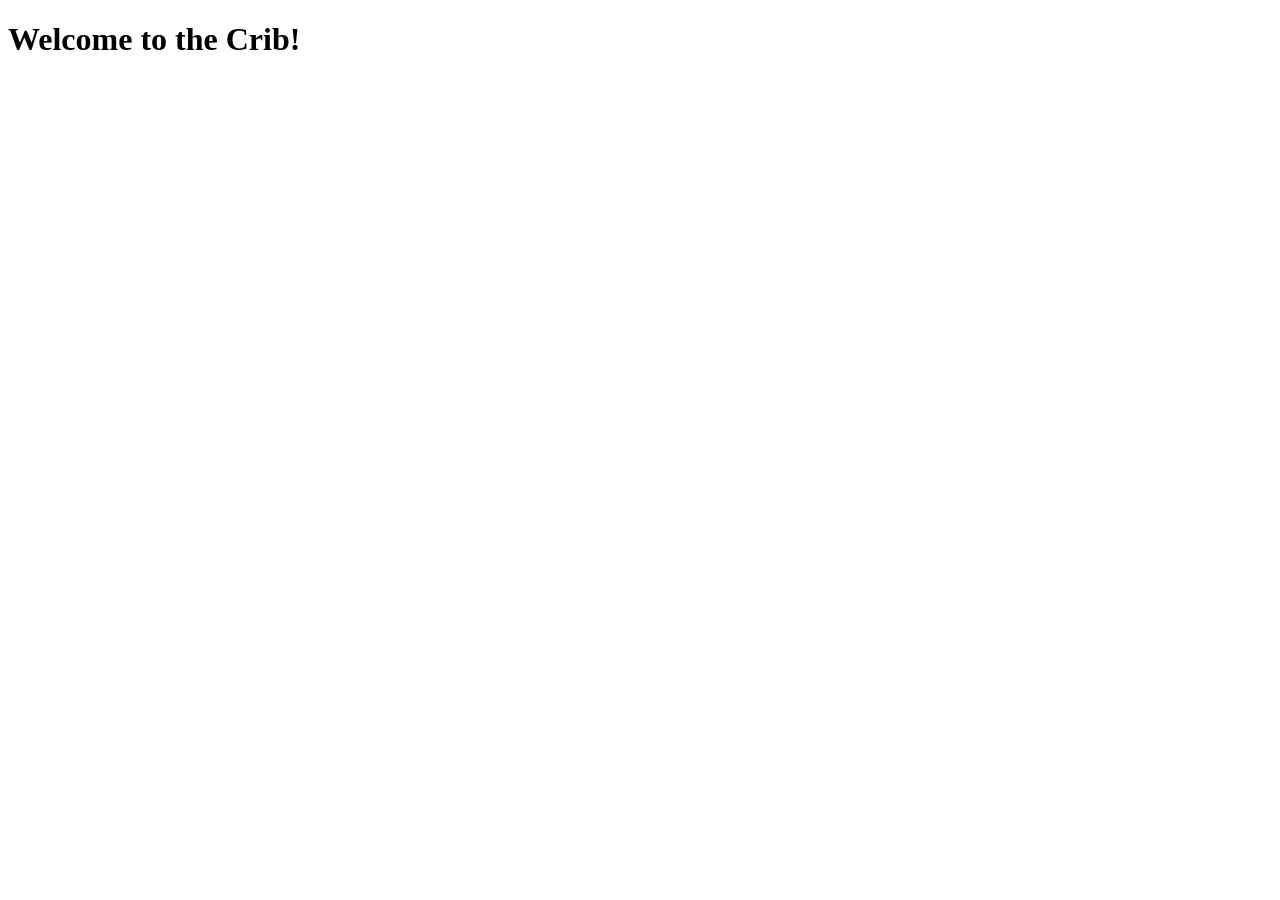
==== index.html @ e8f2de6d "Started Coding, Header, Main (Window Link) Started Coding the Website after I'm finally finished wit" ====
<!DOCTYPE html>
<html lang="en">

<head>
  <meta charset="UTF-8">
  <meta name="viewport" content="width=device-width, initial-scale=1.0">
  <title>Vagabond</title>
  <link rel="stylesheet" href="style.css">
</head>

<body>
  <header>
    <h1>Welcome to the Crib!</h1>
  </header>
  <main class=".crib">
    <a href="Other Cribs" 
      class="turn" 
      style=" " 
      <img src="/assets/Crib/Window.png" 
      style=""
      alt="">


</body>

</html>
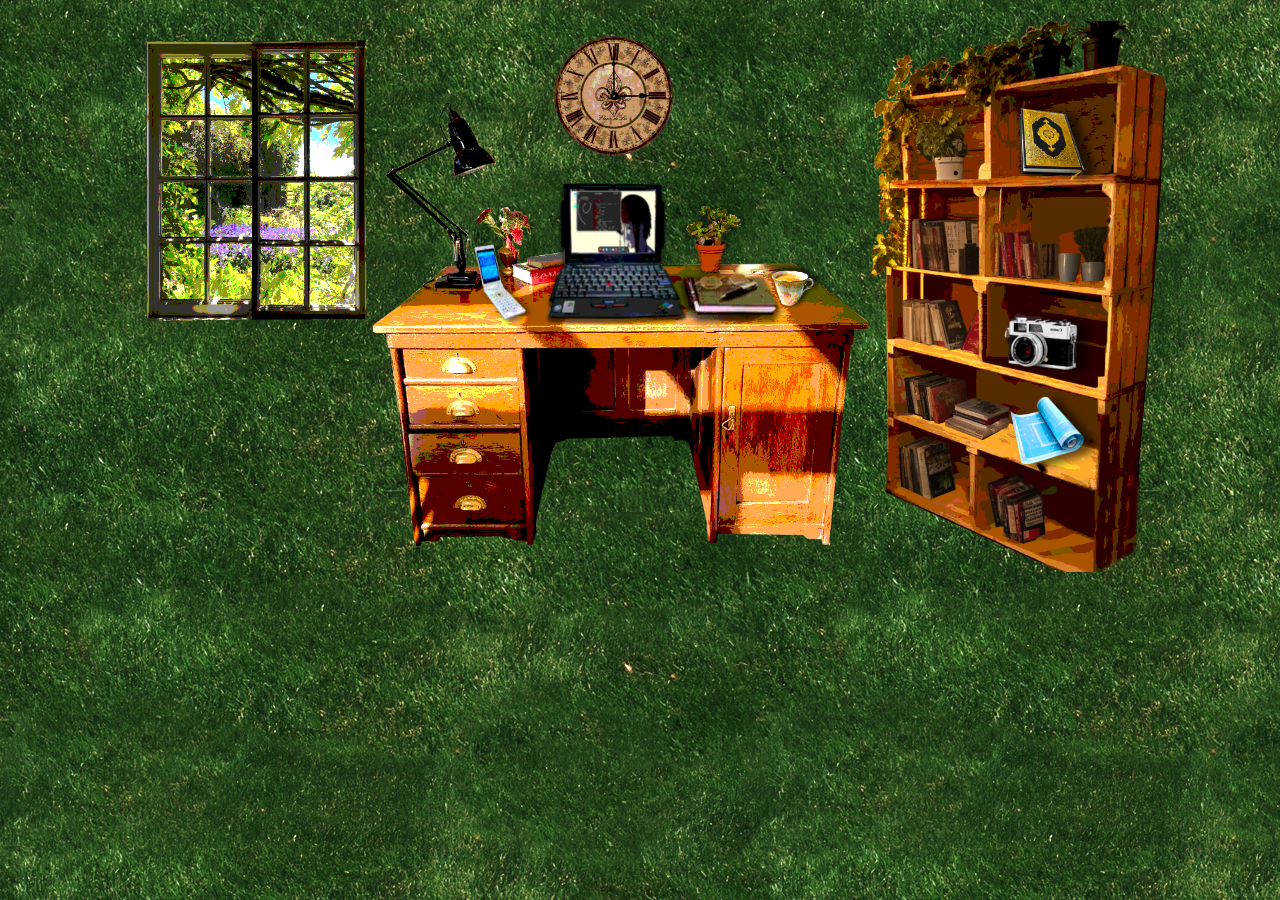
==== commit b5dda6d2: "Almost finished with the Landing Page. Worked on the Main Tag. Added 7 Anchor Elements. All the Anch" ====
--- a/index.html
+++ b/index.html
@@ -8,19 +8,102 @@
   <link rel="stylesheet" href="style.css">
 </head>
 
-<body>
+<body style="background: url(assets/Crib/Grass.JPG);">
   <header>
-    <h1>Welcome to the Crib!</h1>
+    <h1></h1>
   </header>
-  <main class=".crib">
-    <a href="Other Cribs" 
+
+  <main class="crib" style="position: relative; width: 100%; overflow: hidden;">
+    <a href="Cribs" 
       class="turn" 
-      style=" " 
-      <img src="/assets/Crib/Window.png" 
-      style=""
+      style="position: absolute; top: 1.375vw; left: 10.625vw;"> 
+      <img src="assets/Crib/Window.png" 
+      style="width: 17.625vw;"
       alt="">
+      <span style="top: 50%;">Cribs</span>
+    </a>
 
+    <!--These Below are the Desk Objects-->
+    
+    <a href="About Me" 
+      class="turn" 
+      style="position: absolute; top: 12.375vw; left: 41.825vw; z-index: 2;"> 
+      <img src="assets/Crib/Thinkpad.png" 
+      style="width: 11.625vw;"
+      alt="">
+      <span style="top: 30%;">About Me</span>
+    </a>
+    <a href="Contacts" 
+      class="turn" 
+      style="position: absolute; top: 16.675vw; left: 35.925vw; z-index: 2;"> 
+      <img src="assets/Crib/Flip.png" 
+      style="width: 5.625vw;"
+      alt="">
+      <span style="top: 30%;">Contacts</span>
+    </a>
+    <a href="Sketches" 
+      class="turn" 
+      style="position: absolute; top: 19.375vw; left: 52.123vw; z-index: 2;"> 
+      <img src="assets/Crib/SketchBook.png" 
+      style="width: 8.625vw;"
+      alt="">
+      <span style="top: 30%;">Sketches</span>
+    </a>
 
+   <!--These Below are the Shelf Objects-->
+
+    <a href="Religious" 
+      class="turn" 
+      style="position: absolute; top: 5.625vw; left: 77.8vw; z-index: 2;"> 
+      <img src="assets/Crib/Quran.png" 
+      style="width: 7.625vw;"
+      alt="">
+      <span style="top: 30%;">Religious</span>
+    </a>
+    <a href="Pics" 
+      class="turn" 
+      style="position: absolute; top: 21.225vw; left: 77.125vw; z-index: 2;"> 
+      <img src="assets/Crib/Camera.png" 
+      style="width: 7.925vw;"
+      alt="">
+      <span style="top: 30%;">Pics</span>
+    </a>
+    <a href="Projects" 
+      class="turn" 
+      style="position: absolute; top: 28.15vw; left: 77.7vw; z-index: 2;"> 
+      <img src="assets/Crib/Blueprint.png" 
+      style="width: 7.925vw;"
+      alt="">
+      <span style="top: 30%;">Projects</span>
+    </a>
+
+   <!--Below are the UnClickable Images-->
+
+    <div style="background: url(assets/Crib/Desk.png);
+      position: absolute;
+      background-size: 100%;
+      top: 5.625vw;
+      left: 27.625vw;
+      width: 40.5vw;
+      height: 35.350vw;">
+    </div>
+    <div style="background: url(assets/Crib/Shelf2.png);
+      position: absolute;
+      background-size: 100%;
+      top: -1.625vw;
+      left: 67vw;
+      width: 24.625vw;
+      height: 44.625vw;">
+    </div>
+    <div style="background: url(assets/Crib/Clock.png);
+      position: absolute;
+      background-size: 100%;
+      top: 0.725vw;
+      left: 42.325vw;
+      width: 10vw;
+      height: 10vw;">
+    </div>
+  </main>
 </body>
 
 </html>
--- a/style.css
+++ b/style.css
@@ -0,0 +1,50 @@
+.root {
+    font-size: 18px;
+}
+
+
+.crib {
+    transform: scale(1) translateY(0);
+    transform-origin: top center;
+}
+
+.crib span {
+    opacity: 0;
+    position: absolute;
+    top: 50%;
+    left: 50%;
+    transform: translate(-50%, -50%);
+    font-size: calc(1rem + 1.5vw);
+    color: white;
+    text-shadow: 0 0 5px black;
+}
+
+
+
+@media (max-width: 800px) {
+    html, body {
+        height: 100%;
+        margin: 0;
+        padding: 0;
+        overflow: hidden;
+    }
+    
+    .crib {
+        height: 50.625vw;
+        transform: scale(1.23) translateY(-25%);
+        overflow-y: hidden;
+    }
+
+    body {
+        display: flex;
+        justify-content: center;
+        align-items: center;
+        min-height: 100vh;
+    }
+}
+
+@media (min-width: 601px) {
+    .crib {
+        height: 44.625vw;
+    }
+}
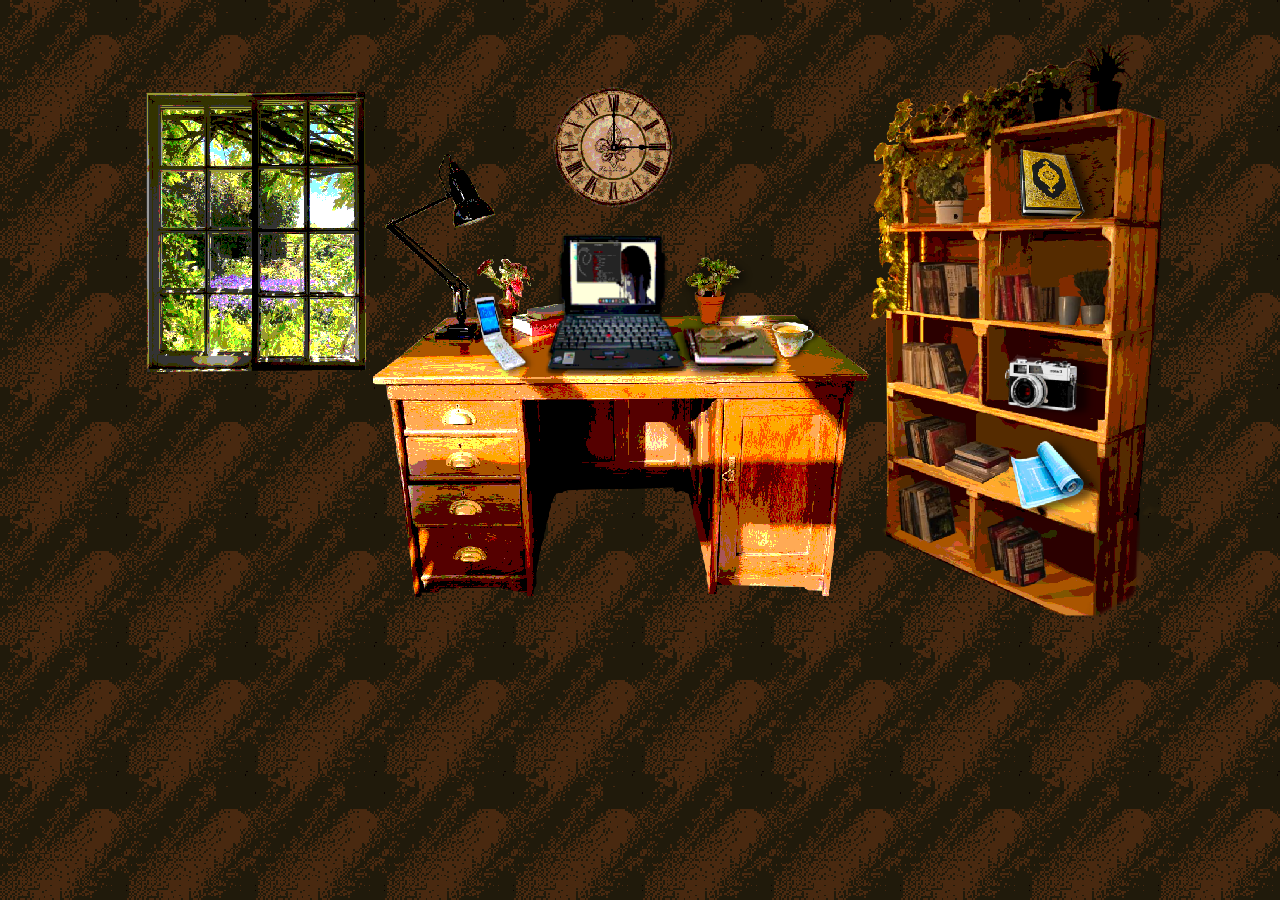
==== commit 9eae6c65: "Worked On Anchor Span Text. Positioned it and Made it Beautiful. So today I worked on the Span text " ====
--- a/index.html
+++ b/index.html
@@ -8,30 +8,30 @@
   <link rel="stylesheet" href="style.css">
 </head>
 
-<body style="background: url(assets/Crib/Grass.JPG);">
+<body style="background: url(/assets/Crib/bg3.png)">
   <header>
     <h1></h1>
   </header>
 
-  <main class="crib" style="position: relative; width: 100%; overflow: hidden;">
+  <main class="crib" style="position: relative; width: 100%;">
     <a href="Cribs" 
       class="turn" 
       style="position: absolute; top: 1.375vw; left: 10.625vw;"> 
       <img src="assets/Crib/Window.png" 
       style="width: 17.625vw;"
       alt="">
-      <span style="top: 50%;">Cribs</span>
+      <span style="top: 50%; scale: 1.2; left: 10.825vw;">Other Cribs</span>
     </a>
 
     <!--These Below are the Desk Objects-->
     
-    <a href="About Me" 
+    <a href="Me" 
       class="turn" 
       style="position: absolute; top: 12.375vw; left: 41.825vw; z-index: 2;"> 
       <img src="assets/Crib/Thinkpad.png" 
       style="width: 11.625vw;"
       alt="">
-      <span style="top: 30%;">About Me</span>
+      <span style="top: 50%; left: 5.525vw; scale: 1.1;">Me</span>
     </a>
     <a href="Contacts" 
       class="turn" 
@@ -39,7 +39,7 @@
       <img src="assets/Crib/Flip.png" 
       style="width: 5.625vw;"
       alt="">
-      <span style="top: 30%;">Contacts</span>
+      <span style="top: 50%; left: 2.3125vw;">Contacts</span>
     </a>
     <a href="Sketches" 
       class="turn" 
@@ -54,27 +54,27 @@
 
     <a href="Religious" 
       class="turn" 
-      style="position: absolute; top: 5.625vw; left: 77.8vw; z-index: 2;"> 
+      style="position: absolute; top: 4.825vw; left: 77.8vw; z-index: 2;"> 
       <img src="assets/Crib/Quran.png" 
       style="width: 7.625vw;"
       alt="">
-      <span style="top: 30%;">Religious</span>
+      <span style="top: 40%;">Religious</span>
     </a>
     <a href="Pics" 
       class="turn" 
-      style="position: absolute; top: 21.225vw; left: 77.125vw; z-index: 2;"> 
+      style="position: absolute; top: 20.425vw; left: 77.125vw; z-index: 2;"> 
       <img src="assets/Crib/Camera.png" 
       style="width: 7.925vw;"
       alt="">
-      <span style="top: 30%;">Pics</span>
+      <span style="top: 50%; scale: 1.2;">Pics</span>
     </a>
     <a href="Projects" 
       class="turn" 
-      style="position: absolute; top: 28.15vw; left: 77.7vw; z-index: 2;"> 
+      style="position: absolute; top: 27.65vw; left: 77.7vw; z-index: 2;"> 
       <img src="assets/Crib/Blueprint.png" 
       style="width: 7.925vw;"
       alt="">
-      <span style="top: 30%;">Projects</span>
+      <span style="top: 45%;">Projects</span>
     </a>
 
    <!--Below are the UnClickable Images-->
@@ -90,7 +90,7 @@
     <div style="background: url(assets/Crib/Shelf2.png);
       position: absolute;
       background-size: 100%;
-      top: -1.625vw;
+      top: -2.25vw;
       left: 67vw;
       width: 24.625vw;
       height: 44.625vw;">
--- a/style.css
+++ b/style.css
@@ -1,11 +1,36 @@
+@font-face {                  
+font-family: 'Canarina';
+src: url(https://humantooth.neocities.org/fonts/Canarina.woff2) format('woff2');
+font-weight: normal;
+font-style: normal;
+} 
+
+* {
+    image-rendering: pixelated;
+    box-sizing: border-box;
+}
+
 .root {
     font-size: 18px;
 }
 
+body {
+    font-family: 'Canarina', sans-serif;
+}
+
+h1, h2, h3, h4, h5, h6, p  {
+    font-family: 'Canarina', sans-serif;
+    color: rgb(255, 255, 255);  
+    filter: drop-shadow(1px 1px 0 black)
+            drop-shadow(-1px 1px 0 black)
+            drop-shadow(1px -1px 0 black)
+            drop-shadow(-1px -1px 0 black);
+}
 
 .crib {
-    transform: scale(1) translateY(0);
+    transform: scale(1) translateY(9%);
     transform-origin: top center;
+    position: relative;
 }
 
 .crib span {
@@ -14,12 +39,35 @@
     top: 50%;
     left: 50%;
     transform: translate(-50%, -50%);
-    font-size: calc(1rem + 1.5vw);
-    color: white;
-    text-shadow: 0 0 5px black;
+    font-size: calc(1rem + 1vw);
+    font-family: 'Canarina', sans-serif;
+    color: rgb(255, 255, 255);
+    filter: drop-shadow(1px 1px 0 black)
+            drop-shadow(-1px 1px 0 black)
+            drop-shadow(1px -1px 0 black)
+            drop-shadow(-1px -1px 0 black);
+    z-index: 99;
 }
 
+.turn {
+    width: fit-content;
+    height: fit-content;
+    display: inline-block;
+    position: absolute;
+}
 
+.turn:hover, .turn:focus {
+    color: transparent;
+    background: transparent;
+}
+
+.turn:hover img, .turn:focus-visible img {
+    transform: rotate(5deg);
+}
+
+.turn:hover span, .turn:focus-visible span, a:focus span {
+    opacity: 1;
+}
 
 @media (max-width: 800px) {
     html, body {
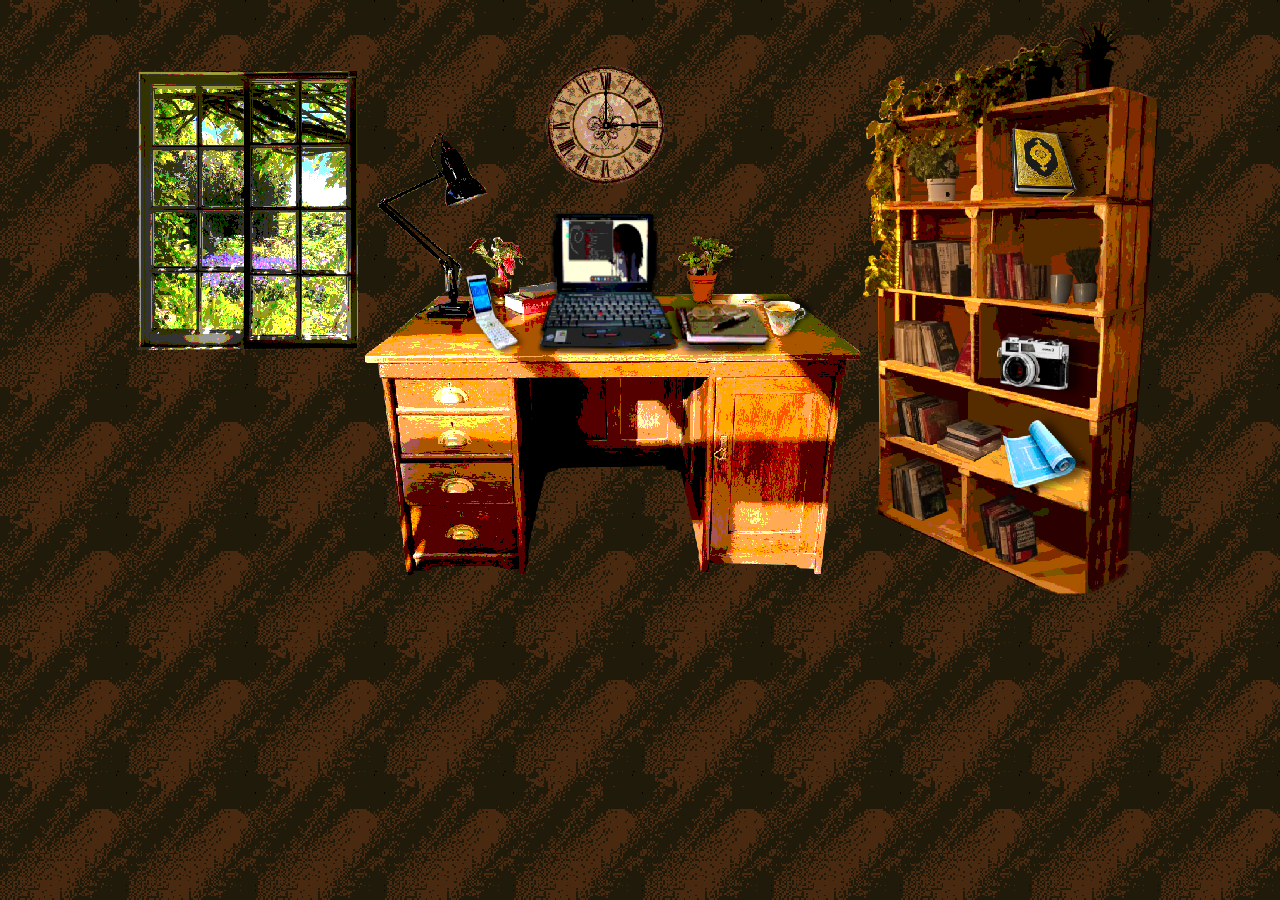
==== commit 4d2ec4fe: "just setting it up for github pages" ====
--- a/index.html
+++ b/index.html
@@ -8,11 +8,7 @@
   <link rel="stylesheet" href="style.css">
 </head>
 
-<body style="background: url(/assets/Crib/bg3.png)">
-  <header>
-    <h1></h1>
-  </header>
-
+<body style="background: url(assets/Crib/bg3.png)">
   <main class="crib" style="position: relative; width: 100%;">
     <a href="Cribs" 
       class="turn" 
--- a/style.css
+++ b/style.css
@@ -1,34 +1,66 @@
 @font-face {                  
 font-family: 'Canarina';
-src: url(https://humantooth.neocities.org/fonts/Canarina.woff2) format('woff2');
+src: url(assets/Fonts/Canarina.woff2) format('woff2');
 font-weight: normal;
 font-style: normal;
 } 
 
+.root {
+    font-size: 18px;
+}
+
 * {
     image-rendering: pixelated;
     box-sizing: border-box;
-}
-
-.root {
-    font-size: 18px;
+    margin: 0;
+    padding: 0;
+    scrollbar-color: #c7fec9;
+}
+
+html{
+    overscroll-behavior: none;
 }
 
 body {
     font-family: 'Canarina', sans-serif;
-}
-
-h1, h2, h3, h4, h5, h6, p  {
-    font-family: 'Canarina', sans-serif;
-    color: rgb(255, 255, 255);  
-    filter: drop-shadow(1px 1px 0 black)
-            drop-shadow(-1px 1px 0 black)
-            drop-shadow(1px -1px 0 black)
-            drop-shadow(-1px -1px 0 black);
+    color: whitesmoke;
+}
+
+h1 {
+    font-size: 2.75rem;
+    line-height: 1;
+    color: white;
+}
+
+h2 {
+    font-size: 2.3rem;
+    line-height: 1;
+    text-transform: uppercase;
+    color: rgb(100, 236, 147);
+}
+
+h3{
+    font-size: 1.25rem;
+    line-height: 1;
+    color: #c7fec9;
+}
+
+p {
+    font-size: 1.8rem;
+    line-height: 1;
+    color: #c7fec9;
+}
+
+a[href^='http'] {
+    text-decoration-style: solid;
+}
+
+a:visited, a {
+    color: #c7fec9;
 }
 
 .crib {
-    transform: scale(1) translateY(9%);
+    transform: translateY(9%);
     transform-origin: top center;
     position: relative;
 }
@@ -69,6 +101,86 @@
     opacity: 1;
 }
 
+/*About Me Page*/
+
+.AboutMeBody {
+    background: url(assets/Crib/bg3.png);
+    color: white;
+    padding-bottom: 50px;
+}
+
+.AboutMeHeader .main-heading {
+    text-align: center;
+    padding: 26px;
+    padding-bottom: 3px;
+}
+
+.main-infobox {
+    display: flex;
+    flex-direction: column;
+    align-items: center;
+    gap: 40px;
+    margin-top: 20px;
+}
+
+.infobox {
+    background-image: url(assets/Crib/bg1.png); width: 80vw; 
+    max-width: 900px;
+    border: 5px dashed white; 
+    padding: 30px;
+    padding-top: 16px;
+}
+
+.infobox .Me {
+    margin-bottom: 15px;
+    margin-top: 20px;
+}
+
+.infobox h2 {
+    margin-bottom: 15px;
+}
+
+.infobox2 {
+    background-image: url(assets/Crib/bg1.png); width: 80vw; 
+    max-width: 900px;
+    border: 5px dashed white; 
+    padding: 30px;
+    padding-top: 16px;
+}
+
+.infobox2 h2 {
+    padding: 15px;
+    padding-bottom: 20px;
+}
+
+.infoboxlinks a:hover a:focus {
+    color: inherit;
+}
+
+.infoboxlinks {
+    display: flex;
+    flex-direction: row;
+    gap: 20px;
+    justify-content: center;
+}
+
+.infoboxlinks a {
+    padding: 15px;
+}
+
+.infoboxlinks h2, p {
+    text-align: center;
+}
+
+a.border {
+    border: 5px dashed white;
+    padding: 15px 15px;
+}
+
+a.border:hover {
+    background: #c7fec959;
+}
+
 @media (max-width: 800px) {
     html, body {
         height: 100%;
